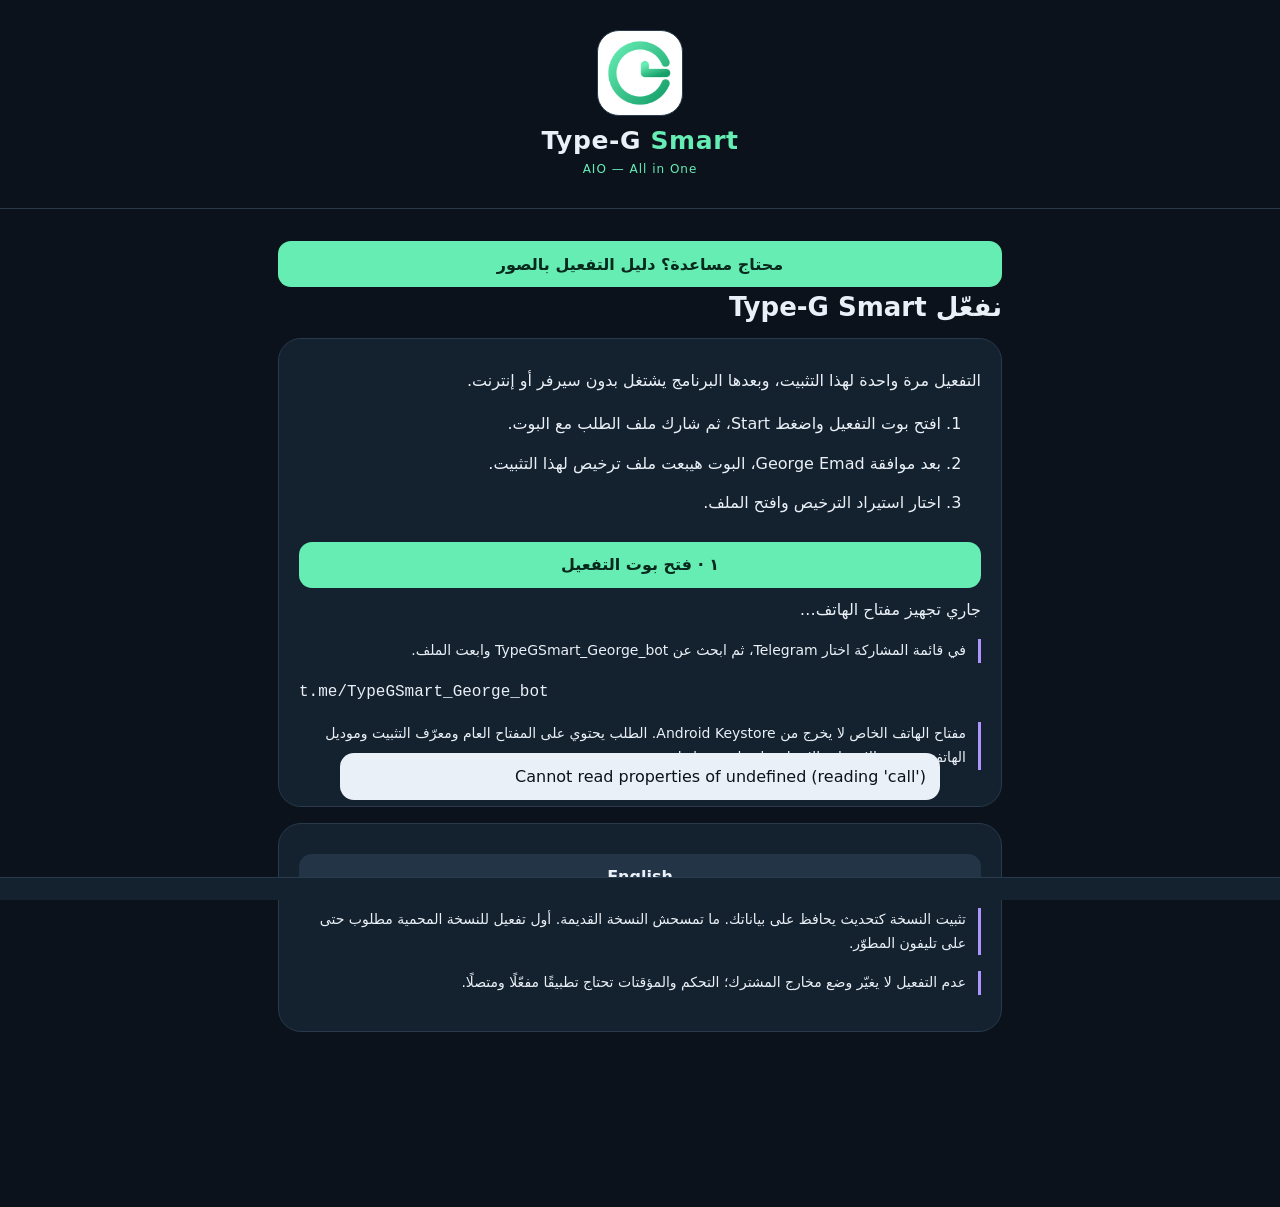
==== app/src/main/assets/index.html @ 7da323ff "Type-G Smart smart-plug app — initial import Rebuilt from recovered web layer, native control engine" ====
<!doctype html><html lang="ar" dir="rtl"><head><meta charset="utf-8"><meta name="viewport" content="width=device-width,initial-scale=1,viewport-fit=cover"><meta http-equiv="Content-Security-Policy" content="default-src 'self'; script-src 'self'; style-src 'self'; img-src 'self' data:; connect-src 'none'"><link rel="stylesheet" href="app.css"><title>Type-G Smart</title></head><body><header><img class="logo" src="logo.png" alt="TypeG"><div><strong>Type-G <span>Smart</span></strong><small class="aio">AIO — All in One</small><small id="subtitle"></small></div><button id="language" hidden>EN</button></header><main id="main"></main><footer id="credits"></footer><nav id="nav"></nav><dialog id="sheet"><div id="modal"></div></dialog><div id="toast" role="status"></div><script src="app.js"></script><script src="release.js"></script></body></html>
---- app/src/main/assets/app.css ----
:root{color-scheme:dark;--bg:#0b121c;--card:#14212e;--line:#283a4c;--mint:#66edb4;--muted:#a0b2c7;--purple:#ae94ff}*{box-sizing:border-box}body{margin:0;background:var(--bg);color:#f0f5fc;font:16px system-ui,-apple-system,sans-serif}header{display:flex;align-items:center;gap:12px;padding:22px 20px;border-bottom:1px solid var(--line)}header strong{font-size:23px}header span{color:var(--mint)}header small{display:block;font-size:12px;color:var(--muted);margin-top:3px}.logo{width:43px;height:43px;border-radius:15px;background:var(--mint);color:#10261f;font-size:31px;font-weight:800;text-align:center;line-height:43px}#language{margin-inline-start:auto}main{max-width:760px;margin:auto;padding:22px 18px 110px}h1{font-size:26px;margin:5px 0 8px}h2{font-size:20px;margin:0 0 15px}h3{font-size:16px;margin:0 0 10px}p{line-height:1.7;margin:8px 0 16px}.muted,small{color:var(--muted)}.card{background:var(--card);border:1px solid var(--line);border-radius:23px;padding:20px;margin:16px 0}.hero{background:linear-gradient(130deg,#183b36,#17253a);border-color:#366557}.hero b{font-size:36px;color:var(--mint)}.row{display:flex;align-items:center;justify-content:space-between;gap:10px;flex-wrap:wrap}.grid{display:grid;grid-template-columns:repeat(2,minmax(0,1fr));gap:12px}.grid .card{margin:0;padding:16px}.online{color:var(--mint)}.offline{color:#ffbc95}.tag{font-size:12px;border:1px solid var(--line);border-radius:30px;padding:5px 10px}.power{display:block;font-size:27px;font-weight:700;margin:20px 0 12px;direction:ltr;text-align:start}.active{border-color:#53c995;background:linear-gradient(140deg,#193b35,#14212e)}button{cursor:pointer;border:0;border-radius:13px;background:var(--mint);color:#0b2c21;padding:13px 18px;font:inherit;font-weight:650;min-height:46px}button:disabled{opacity:.4;cursor:default}.quiet{color:#e1e8f6;background:#243447}.danger{color:#ffc6cc;background:#4b2936}.wide{width:100%;margin-top:10px}.tiny{font-size:13px;padding:9px 12px;min-height:36px}.toggle{width:100%}.text-button{background:none;color:var(--muted);padding:6px;min-height:32px}label{display:block;font-size:14px;color:#c5d3e3;margin:15px 0 7px}input,select{width:100%;padding:14px;border:1px solid #3b4e65;border-radius:12px;background:#0e1926;color:white;font:inherit;min-width:0}input[type=checkbox]{width:20px;height:20px;vertical-align:middle;accent-color:var(--mint)}.check{display:flex;align-items:center;gap:10px}nav{position:fixed;bottom:0;left:0;right:0;padding:10px 8px max(12px,env(safe-area-inset-bottom));background:#101c29f5;border-top:1px solid var(--line);display:flex;justify-content:center;gap:3px;z-index:2}nav button{background:none;color:var(--muted);border-radius:15px;font-size:11px;padding:8px 2px;flex:1;max-width:130px}nav button.selected{color:var(--mint);background:#204037}nav svg{display:block;width:23px;height:23px;margin:0 auto 5px;fill:none;stroke:currentColor;stroke-width:1.8}dialog{background:#152333;color:white;border:1px solid #41526a;border-radius:26px;width:min(94vw,560px);max-height:88vh;padding:22px}dialog::backdrop{background:#000a}#toast{position:fixed;bottom:100px;left:20px;right:20px;max-width:600px;margin:auto;background:#354961;padding:14px;border-radius:14px;display:none;z-index:5}.list{padding:14px 0;border-bottom:1px solid var(--line)}.list:last-child{border:0}.chart{width:100%;height:140px;stroke:var(--mint);stroke-width:2;fill:none}.steps{display:flex;gap:8px;margin:20px 0}.steps i{height:4px;border-radius:5px;background:#304056;flex:1}.steps i.done{background:var(--mint)}.code{direction:ltr;unicode-bidi:embed;font-family:monospace;overflow-wrap:anywhere}.pulse{animation:blink .8s ease infinite alternate}@keyframes blink{to{opacity:.45}}body.no-motion *{animation:none!important;transition:none!important}button:active{transform:scale(.98)}.state{font-size:12px;color:var(--muted)}.big-icon{font-size:35px;color:var(--mint)}.gap{margin-top:16px}.help{border-inline-start:3px solid var(--purple);padding-inline-start:12px;font-size:14px}.error{color:#ffabb7}.success{color:var(--mint)}@media(max-width:350px){main{padding-inline:12px}.grid{gap:8px}.grid .card{padding:12px}button{padding:12px}}

svg.big-icon{width:30px;height:30px;fill:none;stroke:var(--mint);stroke-width:1.8;stroke-linecap:round}

.outlet-card{text-align:center}.outlet-card .row h3{margin:0}.outlet-card .power{margin:12px 0 0;text-align:center;font-size:23px}.switch-wrap{display:flex;justify-content:center;margin:20px 0 12px}.physical-switch{position:relative;display:flex;align-items:center;justify-content:center;width:92px;height:92px;border-radius:50%;padding:22px;background:linear-gradient(145deg,#263949,#13212e);box-shadow:5px 5px 12px #07111a,-3px -3px 9px #304253,inset 0 0 0 2px #526273;border:3px solid #687686;color:#8797a9}.physical-switch svg{width:36px;height:36px;fill:none;stroke:currentColor;stroke-width:1.8;stroke-linecap:round}.physical-switch.is-on{color:#6affbc;border-color:#53d19c}.physical-switch.is-off{color:#ff758b;border-color:#eb607b}.physical-switch.is-unknown{border-color:#677888}.switch-led{position:absolute;right:3px;top:37px;width:16px;height:6px;border-radius:4px;background:currentColor;box-shadow:0 0 9px currentColor}.physical-switch:disabled{opacity:.75}.physical-switch.is-pending{opacity:1;color:#cebaff;border-color:#9981e6}.physical-switch.is-pending:after{content:'';position:absolute;inset:-9px;border:3px solid transparent;border-top-color:#c8b6ff;border-right-color:#c8b6ff;border-radius:50%;animation:orbit .85s linear infinite}.switch-label{font-size:15px;font-weight:700;min-height:24px}.is-off+.switch-label{color:#ff758b}.question{border-color:#e9b45b;background:#302d25}@keyframes orbit{to{transform:rotate(360deg)}}

/* 0.3 semantic theme tokens keep every surface readable in both modes. */
:root{--fg:#eaf0f7;--field:#0e1926;--quiet:#243447;--accent-text:#09291d;--hero:#19352e;--active:#152d24;--question:#332e20;--danger-bg:#4b2936;--danger-fg:#ffc6cc;--shadow:#040a11;--mint:#66edb4;--purple:#ae94ff}
:root[data-mode=light]{color-scheme:light;--bg:#f3f6f8;--card:#fff;--fg:#14232f;--line:#cfdae2;--muted:#526373;--field:#f7fafb;--quiet:#e6edf2;--hero:#e1f1e9;--active:#edf8f1;--question:#fff6df;--danger-bg:#fce3e7;--danger-fg:#a21431;--shadow:#becbd4;--mint:#176746;--accent-text:#fff;--purple:#6c48b1}
:root[data-palette=blue]{--mint:#8bbdff;--accent-text:#092442;--hero:#192d45}
:root[data-palette=purple]{--mint:#c4a9ff;--accent-text:#271347;--hero:#2c2342}
:root[data-palette=orange]{--mint:#ffbb83;--accent-text:#3a1e0c;--hero:#362a22}
:root[data-mode=light][data-palette=blue]{--mint:#185fad;--accent-text:#fff;--hero:#e6effc}
:root[data-mode=light][data-palette=purple]{--mint:#7042ac;--accent-text:#fff;--hero:#f0eafa}
:root[data-mode=light][data-palette=orange]{--mint:#a34510;--accent-text:#fff;--hero:#fff0e3}
body{color:var(--fg);background:var(--bg)}header{padding:30px 20px 24px;flex-direction:column;text-align:center;gap:10px}header .logo{width:86px;height:86px;object-fit:contain;border-radius:22px;background:#fff;border:1px solid var(--line)}header strong{font-size:25px;letter-spacing:.6px}header small{max-width:330px;line-height:1.6}header .aio{color:var(--mint);font-size:12px;letter-spacing:1px;margin:5px 0}#language[hidden]{display:none}main{padding-bottom:20px;min-height:40vh}#credits{text-align:center;padding:24px 16px 115px;font-size:12px;color:var(--muted);line-height:1.8}.hero{background:var(--hero);border-color:var(--line)}.active{background:var(--active);border-color:#399664}.quiet{background:var(--quiet);color:var(--fg)}button{color:var(--accent-text)}.text-button{color:var(--muted)}.danger{color:var(--danger-fg);background:var(--danger-bg)}label{color:var(--fg)}input,select{background:var(--field);color:var(--fg);border-color:var(--line)}nav{background:var(--card)}nav button{color:var(--muted)}nav button.selected{background:var(--hero)}dialog{background:var(--card);color:var(--fg);border-color:var(--line)}#toast{background:var(--fg);color:var(--bg)}.question{background:var(--question)}.physical-switch{background:var(--field);box-shadow:4px 4px 10px var(--shadow),inset 0 0 0 2px var(--line)}.physical-switch.is-on{color:#16894b;border-color:#16894b;background:#dbf8e8}.physical-switch.is-off{color:#bc2945;border-color:#bc2945;background:#ffe4e9}.physical-switch.is-unknown{color:#7b8792;background:var(--field)}.physical-switch.is-pending{color:var(--mint);background:var(--hero);border-color:var(--mint)}.physical-switch.is-pending:after{border-top-color:var(--mint);border-right-color:var(--mint)}.setting-row{display:flex;align-items:center;justify-content:space-between;gap:16px;padding:13px 0;border-bottom:1px solid var(--line);margin:0}.setting-row input{flex-shrink:0;width:23px;height:23px;accent-color:var(--mint)}.device-type{display:block;min-height:36px;font-size:12px}.outlet-name{display:block;width:100%;font-size:16px;color:var(--fg);overflow-wrap:anywhere}.configure-note{display:block;margin-top:8px;font-size:11px}.groupbar{margin-top:16px}.groupbar p{font-size:13px;color:var(--muted)}.groupbar .row button{font-size:13px}.outlet-select{min-height:22px}.theme-sample{background:var(--hero)}body.no-motion *,body.no-motion *::before,body.no-motion *::after{animation:none!important;transition:none!important;scroll-behavior:auto!important}body.no-motion button:active{transform:none!important}.offline{color:var(--danger-fg)}.online,.success{color:var(--mint)}@media(prefers-reduced-motion:reduce){*,*::before,*::after{animation:none!important;transition:none!important}}@media(max-width:350px){header{padding-top:25px}.groupbar .row{gap:6px}.groupbar button{padding:10px}.physical-switch{width:80px;height:80px}.switch-led{top:32px}.device-type{font-size:11px}}

.license-id{overflow-wrap:anywhere;direction:ltr;font-size:11px}ol li{margin-block:12px;line-height:1.7}

/* Scroll remains inside long popup forms; the background is fixed by JS. */
dialog{overflow-y:auto;overscroll-behavior:contain;touch-action:pan-y}dialog::backdrop{overscroll-behavior:contain}
/* Release 1.1: socket locations follow the supplied physical strip. */
.terms-scroll{max-height:48vh;overflow-y:auto;overscroll-behavior:contain;scrollbar-gutter:stable;line-height:1.85}.terms-scroll h3{margin-top:22px}.terms-scroll p{font-size:15px}.device-open{display:flex;flex-direction:column;gap:12px;width:100%;background:transparent;color:var(--text);text-align:start;padding:12px}.device-open strong{font-size:22px}.device-open small{direction:ltr;unicode-bidi:plaintext}.device-open span{color:var(--accent)}.member-row{padding:12px;border:1px solid var(--border);border-radius:16px;margin:12px 0}.network-notice{border-color:#bc853c}.password-toggle{display:block;margin-block:6px 12px}.strip-stage{position:relative;direction:ltr;width:100%;max-width:360px;aspect-ratio:2/3;margin:0 auto;isolation:isolate}.strip-photo{position:absolute;width:100%;height:100%;inset:0;object-fit:contain;pointer-events:none}.strip-stage{aspect-ratio:360/691}.strip-photo{width:128%;height:100%;left:-14%;max-width:none;object-fit:fill}.socket-touch{position:absolute;left:45.1%;transform:translate(-50%,-50%);width:23%;aspect-ratio:1;border-radius:50%;display:flex;flex-direction:column;align-items:center;justify-content:center;padding:3px;gap:0;min-height:0;background:rgba(217,226,231,.92);border:3px solid #76838b;color:#26363f;box-shadow:0 3px 8px #0004}.socket-touch svg{width:24px;height:24px;fill:none;stroke:currentColor;stroke-width:2.6}.socket-touch span{font-size:12px;font-weight:800}.socket-touch b{font-size:12px}.socket-touch.is-on,.strip-master.is-on{background:#16b878e8;border-color:#78ffc1;color:#002d19}.socket-touch.is-off,.strip-master.is-off{background:#dc3651e8;border-color:#ffafba;color:white}.socket-touch.is-unknown{background:#a8afbce8;color:#283343}.socket-touch:disabled{opacity:.85}.socket-touch.is-pending{animation:pendingSocket 1s ease-in-out infinite}.socket-4,.info-4{top:38.6%}.socket-3,.info-3{top:52.3%}.socket-2,.info-2{top:65.9%}.socket-1,.info-1{top:79.3%}.strip-master{position:absolute;left:50.55%;top:16.9%;transform:translate(-50%,-50%);width:10%;aspect-ratio:1;min-height:0;border-radius:50%;border:2px solid #748076;padding:5px}.strip-master svg{display:block;width:100%;height:100%;fill:none;stroke:currentColor;stroke-width:2.5}.master-caption{position:absolute;top:21%;left:38%;width:26%;text-align:center;font-size:11px;font-weight:800;color:#172b36}.socket-info{position:absolute;left:73%;width:27%;transform:translateY(-50%);display:flex;flex-direction:column;align-items:stretch;gap:3px;overflow-wrap:anywhere}.socket-info button{min-height:30px;padding:3px;font-size:12px;text-align:center}.socket-info small{font-size:10px;text-align:center;line-height:1.3;max-height:3.9em;overflow:hidden}.socket-info .power{font-size:13px;text-align:center;margin:0;direction:ltr}.socket-select{display:flex;align-items:center;justify-content:center;gap:4px;font-size:11px;margin:0}.socket-select input{width:18px;height:18px;margin:0}.selection-toolbar .row{flex-wrap:wrap}.selection-toolbar button{font-size:12px;flex:1;padding:10px 7px}.no-motion .socket-touch{animation:none!important;transition:none!important}@keyframes pendingSocket{50%{filter:brightness(1.3);box-shadow:0 0 14px #ffdf91}}
.socket-touch:active,.strip-master:active,body.no-motion .socket-touch:active,body.no-motion .strip-master:active{transform:translate(-50%,-50%)!important}.device-open{color:var(--fg)}.device-open span{color:var(--mint)}.member-row{border-color:var(--line)}
.stage-power{font-size:12px;direction:ltr;text-align:center}.socket-details{display:grid;gap:8px;margin-top:-36px;position:relative}.socket-detail{display:grid;grid-template-columns:34px 1fr auto;gap:10px;align-items:center;padding:12px 6px;border-bottom:1px solid var(--line)}.socket-detail small{display:block;font-size:12px;color:var(--muted)}.socket-detail .power{font-size:13px;margin:3px 0;display:block}.socket-detail .socket-select{flex-direction:column}.socket-info button{max-height:3.4em;overflow:hidden;line-height:1.4}
.strip-stage{overflow:hidden}.strip-photo{clip-path:polygon(48.8% 3.8%,54.4% 3.8%,54.4% 5.8%,60% 5.8%,63% 6.4%,65% 7.6%,65.6% 9.5%,65.6% 83.4%,65% 85%,63.8% 86.4%,61% 87.3%,39% 87.3%,36% 86.4%,34.5% 84.3%,34.5% 9.5%,35.2% 7.8%,37% 6.4%,40% 5.8%,48.8% 5.8%)}

/* Consent is a viewport-sized screen: only the terms article scrolls. */
body.terms-mode{overflow:hidden}body.terms-mode>header,body.terms-mode>#credits,body.terms-mode>#nav{display:none}
body.terms-mode #main{position:fixed;inset:0;z-index:3;max-width:none;margin:0;box-sizing:border-box;display:grid;grid-template-rows:auto minmax(0,1fr) auto;gap:10px;padding:max(12px,env(safe-area-inset-top)) max(14px,env(safe-area-inset-right)) max(12px,env(safe-area-inset-bottom)) max(14px,env(safe-area-inset-left));background:var(--bg);overflow:hidden}
.terms-heading{display:grid;grid-template-columns:1fr auto;align-items:center;gap:6px 10px}.terms-heading h1{font-size:20px;line-height:1.4;margin:0}.terms-heading p{grid-row:2;grid-column:1/-1;font-size:13px;line-height:1.5;margin:0;color:var(--muted)}.terms-heading button{grid-row:1;grid-column:2;min-height:40px;font-size:13px;padding:8px 10px}
body.terms-mode .terms-scroll{height:100%;max-height:none;min-height:0;box-sizing:border-box;margin:0;padding:14px;overflow-y:auto;overscroll-behavior:contain}.terms-actions{background:var(--card);border:1px solid var(--line);border-radius:16px;padding:12px}.terms-actions .check{margin:0;display:flex;align-items:center;gap:10px;font-size:14px;line-height:1.5}.terms-actions input{width:22px;height:22px;flex:0 0 22px}.terms-actions .help{font-size:12px;line-height:1.4;margin:7px 0;padding:0;border:0}.terms-buttons{display:flex;gap:8px}.terms-buttons button{flex:1;min-height:46px;font-size:14px;padding:10px 6px;line-height:1.3}
@media(max-height:480px){body.terms-mode #main{gap:5px;padding-top:6px;padding-bottom:6px}.terms-heading h1{font-size:16px}.terms-heading p{display:none}.terms-actions{padding:7px}.terms-actions .help{margin:3px 0}.terms-buttons button{min-height:40px}}
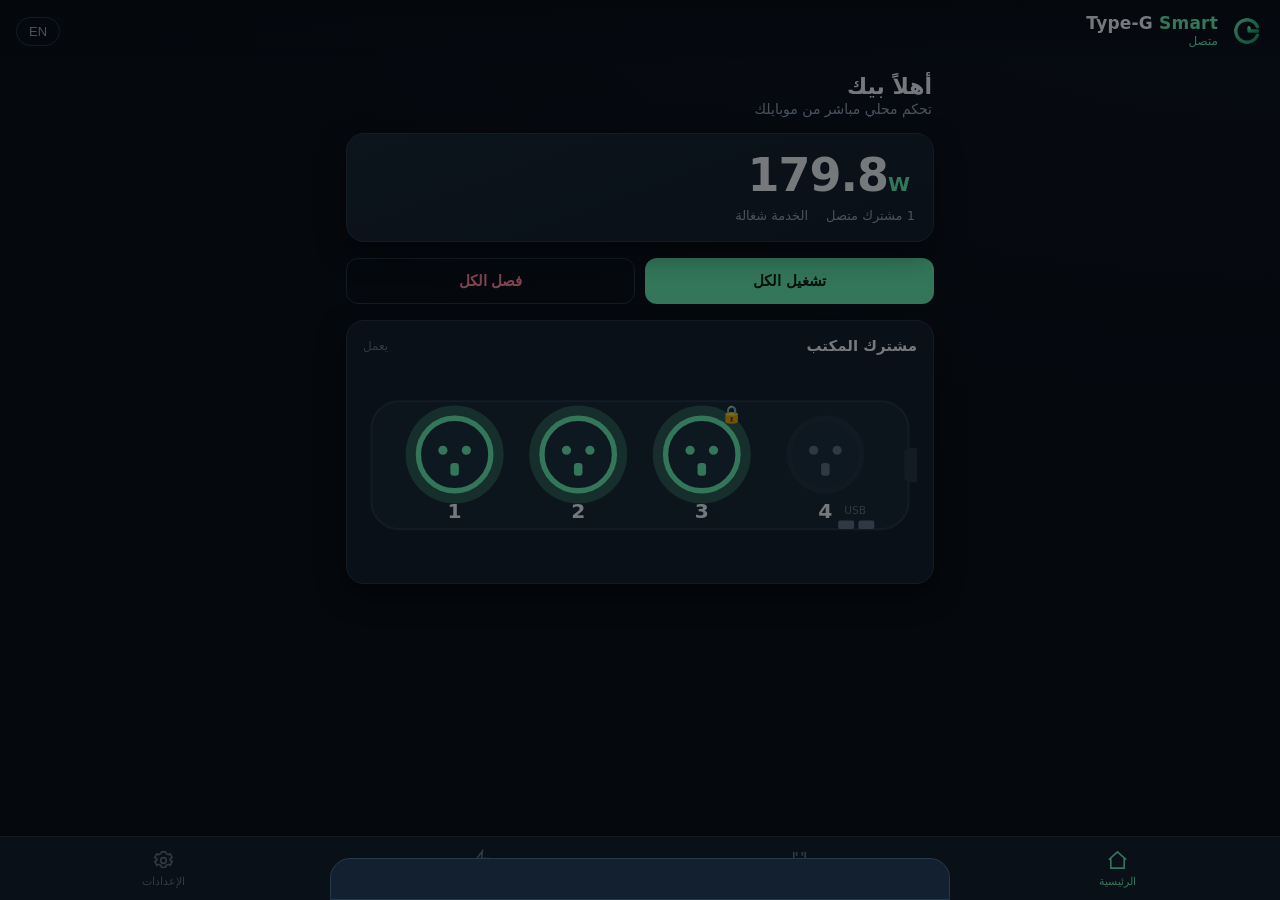
==== commit 9844f325: "New front-end + correctness fixes from community findings Front-end (clean, replaces minified UI): -" ====
--- a/app/src/main/assets/index.html
+++ b/app/src/main/assets/index.html
@@ -1 +1,22 @@
-<!doctype html><html lang="ar" dir="rtl"><head><meta charset="utf-8"><meta name="viewport" content="width=device-width,initial-scale=1,viewport-fit=cover"><meta http-equiv="Content-Security-Policy" content="default-src 'self'; script-src 'self'; style-src 'self'; img-src 'self' data:; connect-src 'none'"><link rel="stylesheet" href="app.css"><title>Type-G Smart</title></head><body><header><img class="logo" src="logo.png" alt="TypeG"><div><strong>Type-G <span>Smart</span></strong><small class="aio">AIO — All in One</small><small id="subtitle"></small></div><button id="language" hidden>EN</button></header><main id="main"></main><footer id="credits"></footer><nav id="nav"></nav><dialog id="sheet"><div id="modal"></div></dialog><div id="toast" role="status"></div><script src="app.js"></script><script src="release.js"></script></body></html>
+<!doctype html>
+<html lang="ar" dir="rtl">
+<head>
+<meta charset="utf-8">
+<meta name="viewport" content="width=device-width,initial-scale=1,viewport-fit=cover">
+<meta http-equiv="Content-Security-Policy" content="default-src 'self'; script-src 'self'; style-src 'self'; img-src 'self' data:; connect-src 'none'">
+<link rel="stylesheet" href="app.css">
+<title>Type-G Smart</title>
+</head>
+<body>
+  <header id="top">
+    <img class="logo" src="logo.png" alt="Type-G Smart">
+    <div class="brand"><strong>Type-G <span>Smart</span></strong><small id="conn">—</small></div>
+    <button id="lang" class="ghost" type="button">EN</button>
+  </header>
+  <main id="view"></main>
+  <nav id="nav"></nav>
+  <div id="sheet" class="sheet" hidden><div class="sheet-body" id="sheet-body"></div></div>
+  <div id="toast" role="status" aria-live="polite"></div>
+  <script src="app.js"></script>
+</body>
+</html>
--- a/app/src/main/assets/app.css
+++ b/app/src/main/assets/app.css
@@ -1,33 +1,116 @@
-:root{color-scheme:dark;--bg:#0b121c;--card:#14212e;--line:#283a4c;--mint:#66edb4;--muted:#a0b2c7;--purple:#ae94ff}*{box-sizing:border-box}body{margin:0;background:var(--bg);color:#f0f5fc;font:16px system-ui,-apple-system,sans-serif}header{display:flex;align-items:center;gap:12px;padding:22px 20px;border-bottom:1px solid var(--line)}header strong{font-size:23px}header span{color:var(--mint)}header small{display:block;font-size:12px;color:var(--muted);margin-top:3px}.logo{width:43px;height:43px;border-radius:15px;background:var(--mint);color:#10261f;font-size:31px;font-weight:800;text-align:center;line-height:43px}#language{margin-inline-start:auto}main{max-width:760px;margin:auto;padding:22px 18px 110px}h1{font-size:26px;margin:5px 0 8px}h2{font-size:20px;margin:0 0 15px}h3{font-size:16px;margin:0 0 10px}p{line-height:1.7;margin:8px 0 16px}.muted,small{color:var(--muted)}.card{background:var(--card);border:1px solid var(--line);border-radius:23px;padding:20px;margin:16px 0}.hero{background:linear-gradient(130deg,#183b36,#17253a);border-color:#366557}.hero b{font-size:36px;color:var(--mint)}.row{display:flex;align-items:center;justify-content:space-between;gap:10px;flex-wrap:wrap}.grid{display:grid;grid-template-columns:repeat(2,minmax(0,1fr));gap:12px}.grid .card{margin:0;padding:16px}.online{color:var(--mint)}.offline{color:#ffbc95}.tag{font-size:12px;border:1px solid var(--line);border-radius:30px;padding:5px 10px}.power{display:block;font-size:27px;font-weight:700;margin:20px 0 12px;direction:ltr;text-align:start}.active{border-color:#53c995;background:linear-gradient(140deg,#193b35,#14212e)}button{cursor:pointer;border:0;border-radius:13px;background:var(--mint);color:#0b2c21;padding:13px 18px;font:inherit;font-weight:650;min-height:46px}button:disabled{opacity:.4;cursor:default}.quiet{color:#e1e8f6;background:#243447}.danger{color:#ffc6cc;background:#4b2936}.wide{width:100%;margin-top:10px}.tiny{font-size:13px;padding:9px 12px;min-height:36px}.toggle{width:100%}.text-button{background:none;color:var(--muted);padding:6px;min-height:32px}label{display:block;font-size:14px;color:#c5d3e3;margin:15px 0 7px}input,select{width:100%;padding:14px;border:1px solid #3b4e65;border-radius:12px;background:#0e1926;color:white;font:inherit;min-width:0}input[type=checkbox]{width:20px;height:20px;vertical-align:middle;accent-color:var(--mint)}.check{display:flex;align-items:center;gap:10px}nav{position:fixed;bottom:0;left:0;right:0;padding:10px 8px max(12px,env(safe-area-inset-bottom));background:#101c29f5;border-top:1px solid var(--line);display:flex;justify-content:center;gap:3px;z-index:2}nav button{background:none;color:var(--muted);border-radius:15px;font-size:11px;padding:8px 2px;flex:1;max-width:130px}nav button.selected{color:var(--mint);background:#204037}nav svg{display:block;width:23px;height:23px;margin:0 auto 5px;fill:none;stroke:currentColor;stroke-width:1.8}dialog{background:#152333;color:white;border:1px solid #41526a;border-radius:26px;width:min(94vw,560px);max-height:88vh;padding:22px}dialog::backdrop{background:#000a}#toast{position:fixed;bottom:100px;left:20px;right:20px;max-width:600px;margin:auto;background:#354961;padding:14px;border-radius:14px;display:none;z-index:5}.list{padding:14px 0;border-bottom:1px solid var(--line)}.list:last-child{border:0}.chart{width:100%;height:140px;stroke:var(--mint);stroke-width:2;fill:none}.steps{display:flex;gap:8px;margin:20px 0}.steps i{height:4px;border-radius:5px;background:#304056;flex:1}.steps i.done{background:var(--mint)}.code{direction:ltr;unicode-bidi:embed;font-family:monospace;overflow-wrap:anywhere}.pulse{animation:blink .8s ease infinite alternate}@keyframes blink{to{opacity:.45}}body.no-motion *{animation:none!important;transition:none!important}button:active{transform:scale(.98)}.state{font-size:12px;color:var(--muted)}.big-icon{font-size:35px;color:var(--mint)}.gap{margin-top:16px}.help{border-inline-start:3px solid var(--purple);padding-inline-start:12px;font-size:14px}.error{color:#ffabb7}.success{color:var(--mint)}@media(max-width:350px){main{padding-inline:12px}.grid{gap:8px}.grid .card{padding:12px}button{padding:12px}}
-
-svg.big-icon{width:30px;height:30px;fill:none;stroke:var(--mint);stroke-width:1.8;stroke-linecap:round}
-
-.outlet-card{text-align:center}.outlet-card .row h3{margin:0}.outlet-card .power{margin:12px 0 0;text-align:center;font-size:23px}.switch-wrap{display:flex;justify-content:center;margin:20px 0 12px}.physical-switch{position:relative;display:flex;align-items:center;justify-content:center;width:92px;height:92px;border-radius:50%;padding:22px;background:linear-gradient(145deg,#263949,#13212e);box-shadow:5px 5px 12px #07111a,-3px -3px 9px #304253,inset 0 0 0 2px #526273;border:3px solid #687686;color:#8797a9}.physical-switch svg{width:36px;height:36px;fill:none;stroke:currentColor;stroke-width:1.8;stroke-linecap:round}.physical-switch.is-on{color:#6affbc;border-color:#53d19c}.physical-switch.is-off{color:#ff758b;border-color:#eb607b}.physical-switch.is-unknown{border-color:#677888}.switch-led{position:absolute;right:3px;top:37px;width:16px;height:6px;border-radius:4px;background:currentColor;box-shadow:0 0 9px currentColor}.physical-switch:disabled{opacity:.75}.physical-switch.is-pending{opacity:1;color:#cebaff;border-color:#9981e6}.physical-switch.is-pending:after{content:'';position:absolute;inset:-9px;border:3px solid transparent;border-top-color:#c8b6ff;border-right-color:#c8b6ff;border-radius:50%;animation:orbit .85s linear infinite}.switch-label{font-size:15px;font-weight:700;min-height:24px}.is-off+.switch-label{color:#ff758b}.question{border-color:#e9b45b;background:#302d25}@keyframes orbit{to{transform:rotate(360deg)}}
-
-/* 0.3 semantic theme tokens keep every surface readable in both modes. */
-:root{--fg:#eaf0f7;--field:#0e1926;--quiet:#243447;--accent-text:#09291d;--hero:#19352e;--active:#152d24;--question:#332e20;--danger-bg:#4b2936;--danger-fg:#ffc6cc;--shadow:#040a11;--mint:#66edb4;--purple:#ae94ff}
-:root[data-mode=light]{color-scheme:light;--bg:#f3f6f8;--card:#fff;--fg:#14232f;--line:#cfdae2;--muted:#526373;--field:#f7fafb;--quiet:#e6edf2;--hero:#e1f1e9;--active:#edf8f1;--question:#fff6df;--danger-bg:#fce3e7;--danger-fg:#a21431;--shadow:#becbd4;--mint:#176746;--accent-text:#fff;--purple:#6c48b1}
-:root[data-palette=blue]{--mint:#8bbdff;--accent-text:#092442;--hero:#192d45}
-:root[data-palette=purple]{--mint:#c4a9ff;--accent-text:#271347;--hero:#2c2342}
-:root[data-palette=orange]{--mint:#ffbb83;--accent-text:#3a1e0c;--hero:#362a22}
-:root[data-mode=light][data-palette=blue]{--mint:#185fad;--accent-text:#fff;--hero:#e6effc}
-:root[data-mode=light][data-palette=purple]{--mint:#7042ac;--accent-text:#fff;--hero:#f0eafa}
-:root[data-mode=light][data-palette=orange]{--mint:#a34510;--accent-text:#fff;--hero:#fff0e3}
-body{color:var(--fg);background:var(--bg)}header{padding:30px 20px 24px;flex-direction:column;text-align:center;gap:10px}header .logo{width:86px;height:86px;object-fit:contain;border-radius:22px;background:#fff;border:1px solid var(--line)}header strong{font-size:25px;letter-spacing:.6px}header small{max-width:330px;line-height:1.6}header .aio{color:var(--mint);font-size:12px;letter-spacing:1px;margin:5px 0}#language[hidden]{display:none}main{padding-bottom:20px;min-height:40vh}#credits{text-align:center;padding:24px 16px 115px;font-size:12px;color:var(--muted);line-height:1.8}.hero{background:var(--hero);border-color:var(--line)}.active{background:var(--active);border-color:#399664}.quiet{background:var(--quiet);color:var(--fg)}button{color:var(--accent-text)}.text-button{color:var(--muted)}.danger{color:var(--danger-fg);background:var(--danger-bg)}label{color:var(--fg)}input,select{background:var(--field);color:var(--fg);border-color:var(--line)}nav{background:var(--card)}nav button{color:var(--muted)}nav button.selected{background:var(--hero)}dialog{background:var(--card);color:var(--fg);border-color:var(--line)}#toast{background:var(--fg);color:var(--bg)}.question{background:var(--question)}.physical-switch{background:var(--field);box-shadow:4px 4px 10px var(--shadow),inset 0 0 0 2px var(--line)}.physical-switch.is-on{color:#16894b;border-color:#16894b;background:#dbf8e8}.physical-switch.is-off{color:#bc2945;border-color:#bc2945;background:#ffe4e9}.physical-switch.is-unknown{color:#7b8792;background:var(--field)}.physical-switch.is-pending{color:var(--mint);background:var(--hero);border-color:var(--mint)}.physical-switch.is-pending:after{border-top-color:var(--mint);border-right-color:var(--mint)}.setting-row{display:flex;align-items:center;justify-content:space-between;gap:16px;padding:13px 0;border-bottom:1px solid var(--line);margin:0}.setting-row input{flex-shrink:0;width:23px;height:23px;accent-color:var(--mint)}.device-type{display:block;min-height:36px;font-size:12px}.outlet-name{display:block;width:100%;font-size:16px;color:var(--fg);overflow-wrap:anywhere}.configure-note{display:block;margin-top:8px;font-size:11px}.groupbar{margin-top:16px}.groupbar p{font-size:13px;color:var(--muted)}.groupbar .row button{font-size:13px}.outlet-select{min-height:22px}.theme-sample{background:var(--hero)}body.no-motion *,body.no-motion *::before,body.no-motion *::after{animation:none!important;transition:none!important;scroll-behavior:auto!important}body.no-motion button:active{transform:none!important}.offline{color:var(--danger-fg)}.online,.success{color:var(--mint)}@media(prefers-reduced-motion:reduce){*,*::before,*::after{animation:none!important;transition:none!important}}@media(max-width:350px){header{padding-top:25px}.groupbar .row{gap:6px}.groupbar button{padding:10px}.physical-switch{width:80px;height:80px}.switch-led{top:32px}.device-type{font-size:11px}}
-
-.license-id{overflow-wrap:anywhere;direction:ltr;font-size:11px}ol li{margin-block:12px;line-height:1.7}
-
-/* Scroll remains inside long popup forms; the background is fixed by JS. */
-dialog{overflow-y:auto;overscroll-behavior:contain;touch-action:pan-y}dialog::backdrop{overscroll-behavior:contain}
-/* Release 1.1: socket locations follow the supplied physical strip. */
-.terms-scroll{max-height:48vh;overflow-y:auto;overscroll-behavior:contain;scrollbar-gutter:stable;line-height:1.85}.terms-scroll h3{margin-top:22px}.terms-scroll p{font-size:15px}.device-open{display:flex;flex-direction:column;gap:12px;width:100%;background:transparent;color:var(--text);text-align:start;padding:12px}.device-open strong{font-size:22px}.device-open small{direction:ltr;unicode-bidi:plaintext}.device-open span{color:var(--accent)}.member-row{padding:12px;border:1px solid var(--border);border-radius:16px;margin:12px 0}.network-notice{border-color:#bc853c}.password-toggle{display:block;margin-block:6px 12px}.strip-stage{position:relative;direction:ltr;width:100%;max-width:360px;aspect-ratio:2/3;margin:0 auto;isolation:isolate}.strip-photo{position:absolute;width:100%;height:100%;inset:0;object-fit:contain;pointer-events:none}.strip-stage{aspect-ratio:360/691}.strip-photo{width:128%;height:100%;left:-14%;max-width:none;object-fit:fill}.socket-touch{position:absolute;left:45.1%;transform:translate(-50%,-50%);width:23%;aspect-ratio:1;border-radius:50%;display:flex;flex-direction:column;align-items:center;justify-content:center;padding:3px;gap:0;min-height:0;background:rgba(217,226,231,.92);border:3px solid #76838b;color:#26363f;box-shadow:0 3px 8px #0004}.socket-touch svg{width:24px;height:24px;fill:none;stroke:currentColor;stroke-width:2.6}.socket-touch span{font-size:12px;font-weight:800}.socket-touch b{font-size:12px}.socket-touch.is-on,.strip-master.is-on{background:#16b878e8;border-color:#78ffc1;color:#002d19}.socket-touch.is-off,.strip-master.is-off{background:#dc3651e8;border-color:#ffafba;color:white}.socket-touch.is-unknown{background:#a8afbce8;color:#283343}.socket-touch:disabled{opacity:.85}.socket-touch.is-pending{animation:pendingSocket 1s ease-in-out infinite}.socket-4,.info-4{top:38.6%}.socket-3,.info-3{top:52.3%}.socket-2,.info-2{top:65.9%}.socket-1,.info-1{top:79.3%}.strip-master{position:absolute;left:50.55%;top:16.9%;transform:translate(-50%,-50%);width:10%;aspect-ratio:1;min-height:0;border-radius:50%;border:2px solid #748076;padding:5px}.strip-master svg{display:block;width:100%;height:100%;fill:none;stroke:currentColor;stroke-width:2.5}.master-caption{position:absolute;top:21%;left:38%;width:26%;text-align:center;font-size:11px;font-weight:800;color:#172b36}.socket-info{position:absolute;left:73%;width:27%;transform:translateY(-50%);display:flex;flex-direction:column;align-items:stretch;gap:3px;overflow-wrap:anywhere}.socket-info button{min-height:30px;padding:3px;font-size:12px;text-align:center}.socket-info small{font-size:10px;text-align:center;line-height:1.3;max-height:3.9em;overflow:hidden}.socket-info .power{font-size:13px;text-align:center;margin:0;direction:ltr}.socket-select{display:flex;align-items:center;justify-content:center;gap:4px;font-size:11px;margin:0}.socket-select input{width:18px;height:18px;margin:0}.selection-toolbar .row{flex-wrap:wrap}.selection-toolbar button{font-size:12px;flex:1;padding:10px 7px}.no-motion .socket-touch{animation:none!important;transition:none!important}@keyframes pendingSocket{50%{filter:brightness(1.3);box-shadow:0 0 14px #ffdf91}}
-.socket-touch:active,.strip-master:active,body.no-motion .socket-touch:active,body.no-motion .strip-master:active{transform:translate(-50%,-50%)!important}.device-open{color:var(--fg)}.device-open span{color:var(--mint)}.member-row{border-color:var(--line)}
-.stage-power{font-size:12px;direction:ltr;text-align:center}.socket-details{display:grid;gap:8px;margin-top:-36px;position:relative}.socket-detail{display:grid;grid-template-columns:34px 1fr auto;gap:10px;align-items:center;padding:12px 6px;border-bottom:1px solid var(--line)}.socket-detail small{display:block;font-size:12px;color:var(--muted)}.socket-detail .power{font-size:13px;margin:3px 0;display:block}.socket-detail .socket-select{flex-direction:column}.socket-info button{max-height:3.4em;overflow:hidden;line-height:1.4}
-.strip-stage{overflow:hidden}.strip-photo{clip-path:polygon(48.8% 3.8%,54.4% 3.8%,54.4% 5.8%,60% 5.8%,63% 6.4%,65% 7.6%,65.6% 9.5%,65.6% 83.4%,65% 85%,63.8% 86.4%,61% 87.3%,39% 87.3%,36% 86.4%,34.5% 84.3%,34.5% 9.5%,35.2% 7.8%,37% 6.4%,40% 5.8%,48.8% 5.8%)}
-
-/* Consent is a viewport-sized screen: only the terms article scrolls. */
-body.terms-mode{overflow:hidden}body.terms-mode>header,body.terms-mode>#credits,body.terms-mode>#nav{display:none}
-body.terms-mode #main{position:fixed;inset:0;z-index:3;max-width:none;margin:0;box-sizing:border-box;display:grid;grid-template-rows:auto minmax(0,1fr) auto;gap:10px;padding:max(12px,env(safe-area-inset-top)) max(14px,env(safe-area-inset-right)) max(12px,env(safe-area-inset-bottom)) max(14px,env(safe-area-inset-left));background:var(--bg);overflow:hidden}
-.terms-heading{display:grid;grid-template-columns:1fr auto;align-items:center;gap:6px 10px}.terms-heading h1{font-size:20px;line-height:1.4;margin:0}.terms-heading p{grid-row:2;grid-column:1/-1;font-size:13px;line-height:1.5;margin:0;color:var(--muted)}.terms-heading button{grid-row:1;grid-column:2;min-height:40px;font-size:13px;padding:8px 10px}
-body.terms-mode .terms-scroll{height:100%;max-height:none;min-height:0;box-sizing:border-box;margin:0;padding:14px;overflow-y:auto;overscroll-behavior:contain}.terms-actions{background:var(--card);border:1px solid var(--line);border-radius:16px;padding:12px}.terms-actions .check{margin:0;display:flex;align-items:center;gap:10px;font-size:14px;line-height:1.5}.terms-actions input{width:22px;height:22px;flex:0 0 22px}.terms-actions .help{font-size:12px;line-height:1.4;margin:7px 0;padding:0;border:0}.terms-buttons{display:flex;gap:8px}.terms-buttons button{flex:1;min-height:46px;font-size:14px;padding:10px 6px;line-height:1.3}
-@media(max-height:480px){body.terms-mode #main{gap:5px;padding-top:6px;padding-bottom:6px}.terms-heading h1{font-size:16px}.terms-heading p{display:none}.terms-actions{padding:7px}.terms-actions .help{margin:3px 0}.terms-buttons button{min-height:40px}}
+/* Type-G Smart — واجهة التحكم. الهوية: نعناعي/كحلي. */
+:root{
+  --bg:#0a1019; --bg2:#0e1726; --surface:#13202f; --surface2:#182838; --line:#26384b;
+  --fg:#eef4fa; --muted:#93a6ba; --faint:#5f7389;
+  --mint:#66edb4; --mint-deep:#17a06a; --mint-ink:#06231a;
+  --amber:#ffcf7a; --amber-ink:#2c2008; --coral:#ff8aa0; --violet:#b39cff;
+  --socket:#1d3042; --socket-off:#223344; --glow: rgba(102,237,180,.55);
+  --r:18px; --r-sm:12px; --gut:16px;
+  --shadow:0 10px 30px rgba(0,0,0,.45);
+}
+:root[data-theme="light"]{
+  --bg:#eef3f6; --bg2:#e6edf1; --surface:#ffffff; --surface2:#f3f7fa; --line:#d6e0e8;
+  --fg:#12232f; --muted:#51677a; --faint:#8498aa;
+  --socket:#dbe7ef; --socket-off:#cdd9e2; --mint-ink:#06231a; --glow:rgba(23,160,106,.35);
+  --shadow:0 10px 24px rgba(30,60,90,.14);
+}
+*{box-sizing:border-box}
+html,body{margin:0;height:100%}
+body{
+  background:radial-gradient(1200px 600px at 100% -10%, var(--bg2), var(--bg)) fixed;
+  color:var(--fg); font-family:"Segoe UI",Tahoma,system-ui,"Noto Sans Arabic",sans-serif;
+  display:flex; flex-direction:column; min-height:100vh;
+  font-variant-numeric:tabular-nums;
+}
+/* header */
+#top{display:flex;align-items:center;gap:12px;padding:14px var(--gut) 10px;position:sticky;top:0;z-index:20;
+  background:linear-gradient(var(--bg),rgba(10,16,25,0));backdrop-filter:blur(6px)}
+#top .logo{width:34px;height:34px}
+.brand{display:flex;flex-direction:column;line-height:1.1;flex:1;min-width:0}
+.brand strong{font-size:17px;font-weight:700;letter-spacing:.2px}
+.brand strong span{color:var(--mint)}
+.brand small{color:var(--muted);font-size:12px;margin-top:2px}
+.brand small.live{color:var(--mint)}
+.brand small.dead{color:var(--coral)}
+.ghost{background:transparent;border:1px solid var(--line);color:var(--muted);border-radius:999px;
+  padding:6px 12px;font-size:13px;cursor:pointer}
+/* layout */
+#view{flex:1;padding:6px var(--gut) 96px;max-width:620px;width:100%;margin-inline:auto}
+section.block{margin:16px 0}
+h1.page{font-size:22px;margin:10px 2px 2px;font-weight:700}
+p.sub{color:var(--muted);margin:0 2px 10px;font-size:14px}
+h2.hd{font-size:15px;color:var(--muted);font-weight:600;margin:18px 2px 8px}
+/* hero power */
+.hero{background:linear-gradient(160deg,var(--surface2),var(--surface));border:1px solid var(--line);
+  border-radius:var(--r);padding:18px;box-shadow:var(--shadow);position:relative;overflow:hidden}
+.hero .big{font-size:46px;font-weight:800;letter-spacing:-1px;line-height:1}
+.hero .big b{font-weight:800}
+.hero .unit{font-size:20px;color:var(--mint);font-weight:700;margin-inline-start:6px}
+.hero .meta{display:flex;gap:18px;margin-top:10px;color:var(--muted);font-size:13px;flex-wrap:wrap}
+.hero .spark{position:absolute;inset-inline-end:-10px;top:-10px;width:140px;height:140px;opacity:.12}
+/* strip illustration */
+.stripwrap{background:var(--surface);border:1px solid var(--line);border-radius:var(--r);padding:16px;box-shadow:var(--shadow)}
+.stripwrap .cap{display:flex;justify-content:space-between;align-items:center;margin-bottom:10px}
+.stripwrap .cap b{font-size:15px}
+.stripwrap .cap span{color:var(--faint);font-size:12px}
+svg.strip{width:100%;height:auto;display:block;touch-action:manipulation}
+svg.strip .sockhit{cursor:pointer}
+/* outlet rows */
+.card{background:var(--surface);border:1px solid var(--line);border-radius:var(--r);box-shadow:var(--shadow);overflow:hidden}
+.row{display:flex;align-items:center;gap:12px;padding:14px 16px;border-top:1px solid var(--line)}
+.row:first-child{border-top:0}
+.row .idx{width:30px;height:30px;border-radius:9px;display:grid;place-items:center;font-weight:700;font-size:14px;
+  background:var(--socket-off);color:var(--muted);flex:none}
+.row.on .idx{background:var(--mint);color:var(--mint-ink)}
+.row .info{flex:1;min-width:0}
+.row .info b{font-size:15px;display:block;overflow:hidden;text-overflow:ellipsis;white-space:nowrap}
+.row .info small{color:var(--muted);font-size:12.5px}
+.row .info small.w{color:var(--mint)}
+.lock{font-size:12px;color:var(--amber);margin-inline-start:6px}
+/* toggle */
+.sw{--h:30px;width:54px;height:var(--h);border-radius:999px;background:var(--socket-off);border:0;position:relative;cursor:pointer;flex:none;transition:background .18s}
+.sw::after{content:"";position:absolute;top:3px;inset-inline-start:3px;width:calc(var(--h) - 6px);height:calc(var(--h) - 6px);
+  border-radius:50%;background:#fff;transition:inset-inline-start .18s;box-shadow:0 1px 3px rgba(0,0,0,.4)}
+.sw.on{background:var(--mint)}
+.sw.on::after{inset-inline-start:27px}
+.sw.pending{opacity:.6}
+.sw.pending::after{animation:pulse 1s infinite}
+@keyframes pulse{50%{opacity:.4}}
+/* buttons */
+.btnrow{display:flex;gap:10px;margin-top:12px;flex-wrap:wrap}
+button.b{flex:1;min-width:120px;padding:13px;border-radius:var(--r-sm);border:0;font-size:15px;font-weight:600;cursor:pointer;
+  background:var(--surface2);color:var(--fg);border:1px solid var(--line)}
+button.b.pri{background:var(--mint);color:var(--mint-ink);border-color:transparent}
+button.b.danger{background:transparent;color:var(--coral);border-color:var(--line)}
+button.b.wide{flex-basis:100%}
+.iconbtn{background:transparent;border:0;color:var(--muted);font-size:18px;cursor:pointer;padding:6px}
+/* fields */
+label.f{display:block;margin:12px 2px 6px;font-size:13px;color:var(--muted)}
+input.in,select.in{width:100%;padding:12px;border-radius:var(--r-sm);border:1px solid var(--line);background:var(--bg2);color:var(--fg);font-size:15px}
+.kv{display:flex;justify-content:space-between;padding:10px 2px;border-top:1px solid var(--line);font-size:14px}
+.kv:first-child{border-top:0}.kv span{color:var(--muted)}
+.chips{display:flex;gap:8px;flex-wrap:wrap;margin-top:6px}
+.chip{padding:6px 12px;border-radius:999px;border:1px solid var(--line);background:var(--surface);font-size:13px;cursor:pointer}
+.chip.sel{background:var(--mint);color:var(--mint-ink);border-color:transparent}
+.bars{display:flex;align-items:flex-end;gap:8px;height:90px;margin-top:8px}
+.bars .bar{flex:1;background:linear-gradient(var(--mint),var(--mint-deep));border-radius:6px 6px 0 0;min-height:4px}
+.bars .bl{font-size:11px;color:var(--faint);text-align:center;margin-top:4px}
+.empty{color:var(--muted);text-align:center;padding:30px 10px;font-size:14px;line-height:1.8}
+/* nav */
+#nav{position:fixed;inset-inline:0;bottom:0;z-index:30;display:flex;justify-content:space-around;
+  background:var(--surface);border-top:1px solid var(--line);padding:8px 4px calc(8px + env(safe-area-inset-bottom))}
+#nav button{background:none;border:0;color:var(--faint);display:flex;flex-direction:column;align-items:center;gap:3px;
+  font-size:11px;cursor:pointer;flex:1;padding:4px}
+#nav button svg{width:23px;height:23px;stroke:currentColor;fill:none;stroke-width:1.7}
+#nav button.sel{color:var(--mint)}
+/* sheet (modal) */
+.sheet{position:fixed;inset:0;z-index:40;background:rgba(0,0,0,.5);display:flex;align-items:flex-end;justify-content:center}
+.sheet-body{background:var(--surface);width:100%;max-width:620px;border-radius:20px 20px 0 0;padding:18px var(--gut) calc(22px + env(safe-area-inset-bottom));
+  border:1px solid var(--line);max-height:86vh;overflow:auto}
+.sheet h3{margin:4px 0 10px;font-size:18px}
+/* toast */
+#toast{position:fixed;bottom:84px;inset-inline:0;margin-inline:auto;width:max-content;max-width:88%;
+  background:var(--fg);color:var(--bg);padding:11px 16px;border-radius:999px;font-size:14px;opacity:0;
+  transition:opacity .2s,transform .2s;transform:translateY(8px);z-index:50;pointer-events:none;text-align:center}
+#toast.show{opacity:1;transform:none}
+@media (prefers-reduced-motion:reduce){*{transition:none!important;animation:none!important}}
